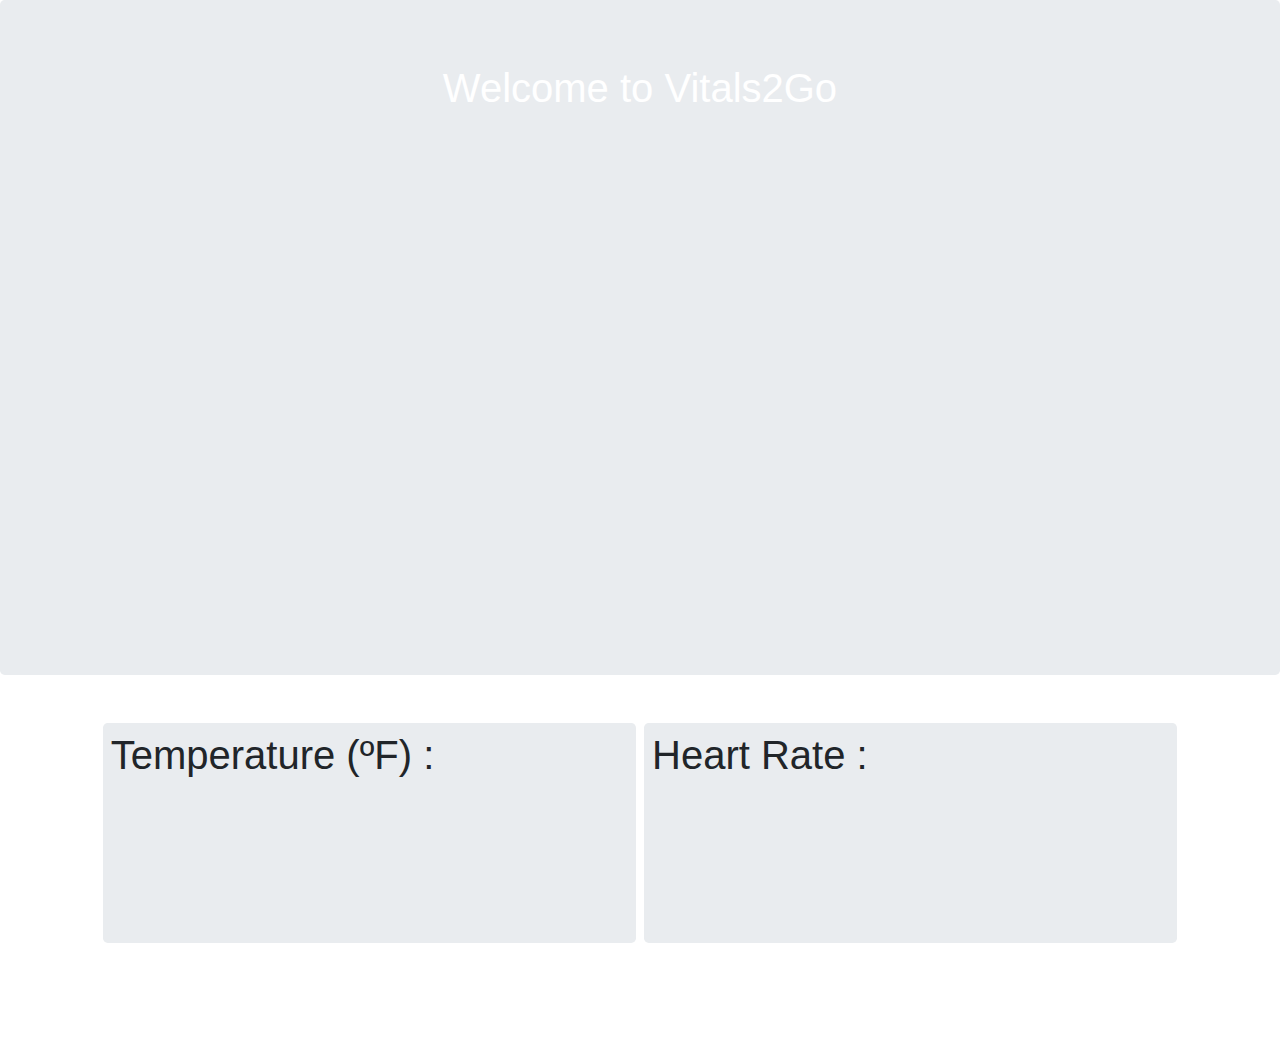
==== index.html @ 40bb1634 "Add files via upload" ====
<!DOCTYPE html>
<html  lang="en" dir="ltr">
<head>
    <meta charset="utf-8">

    <title>Vitals2Go Dashboard</title>

    
    <link rel="stylesheet" href="https://stackpath.bootstrapcdn.com/bootstrap/4.4.1/css/bootstrap.min.css" integrity="sha384-Vkoo8x4CGsO3+Hhxv8T/Q5PaXtkKtu6ug5TOeNV6gBiFeWPGFN9MuhOf23Q9Ifjh" crossorigin="anonymous">
    <script src="https://code.jquery.com/jquery-3.4.1.slim.min.js" integrity="sha384-J6qa4849blE2+poT4WnyKhv5vZF5SrPo0iEjwBvKU7imGFAV0wwj1yYfoRSJoZ+n" crossorigin="anonymous"></script>
    <script src="https://cdn.jsdelivr.net/npm/popper.js@1.16.0/dist/umd/popper.min.js" integrity="sha384-Q6E9RHvbIyZFJoft+2mJbHaEWldlvI9IOYy5n3zV9zzTtmI3UksdQRVvoxMfooAo" crossorigin="anonymous"></script>
    <script src="https://stackpath.bootstrapcdn.com/bootstrap/4.4.1/js/bootstrap.min.js" integrity="sha384-wfSDF2E50Y2D1uUdj0O3uMBJnjuUD4Ih7YwaYd1iqfktj0Uod8GCExl3Og8ifwB6" crossorigin="anonymous"></script>



    <!-- JQuery --!>
    <script src="https://ajax.googleapis.com/ajax/libs/jquery/3.4.1/jquery.min.js"></script>


    <!--Charts  -->
    <script src="http://code.highcharts.com/highcharts.js"></script>
    <script src="http://code.highcharts.com/highcharts-more.js"></script>
    <script src="http://code.highcharts.com/modules/exporting.js"></script>

    
    <script type="text/javascript" src="http://pubnub.github.io/eon/lib/eon.js"></script>


</head>

<body>

    <div class="jumbotron">
        <h1 class="text-center text-white">Welcome to Vitals2Go</h1>
    </div>
    <br>
    <br>

    <div class="container-fluid">

        <div class="row">

            <div class="col-5 jumbotron p-2 mx-1">
                <h1 class="sensor1"> Temperature (ºF) : </h1>
            </div>
            <br>

            <div class="col-5 jumbotron p-2 mx-1">
                <h1 class="sensor2">Heart Rate :</h1>
            </div>
            <br>
	    <div class


        </div>
    </div>

    <style>

        .jumbotron{
            widows: 150px;
            height: 220px;
            justify-content: center;
        }

        .row{
            justify-content: center;
        }


    </style>

    <div class="container-fluid">
        <!-- Example row of columns -->
        <div class="row">
            <div class="container-fluid" id="data-temperature">

            </div>
        </div>
    </div>
<br>
<br>
<br>

    <div class="container-fluid">
        <!-- Example row of columns -->
        <div class="row">
            <div class="container-fluid" id="data-heartbeat">

            </div>
        </div>
    </div>


    <script>
        var chartTemperatue;
        var chartHeartbeat;

        function requestData()
        {
            // Ajax call to get the Data from Flask
            var requests = $.get('/data');

            var tm = requests.done(function (result)
            {
                // Temperature
                var seriesTemperature = chartTemperatue.series[0],
                    shiftTemperature = seriesTemperature.data.length > 20;

                // Heartbeat
                var seriesHeartbeat = chartHeartbeat.series[0],
                    shiftHeartbeat = seriesTemperature.data.length > 20;

                // Add the Point
                // Time Temperature\
                var data1 = [];
                data1.push(result[0]);
                data1.push(result[1]);


                // Add the Point
                // Time Heartbeat
                var data2 = [];
                data2.push(result[0]);
                data2.push(result[2]);


                chartTemperatue.series[0].addPoint(data1, true, shiftTemperature);
                chartHeartbeat.series[0].addPoint(data2, true, shiftHeartbeat);
                $(".sensor1").text("");
                $(".sensor1").text("Temperature (ºF) : " + (data1[1]) );

                $(".sensor2").text("");
                $(".sensor2").text("Heart Rate: " +  (data2[1]) );

                // call it again after one second
                setTimeout(requestData, 2000);

            });
        }

        $(document).ready(function()
        {
            // --------------Chart 1 ----------------------------
            chartTemperatue = new Highcharts.Chart({
                chart:
                    {
                    renderTo: 'data-temperature',
                    defaultSeriesType: 'area',
                    events: {
                        load: requestData
                            }
                    },
                title:
                    {
                    text: 'Temperature'
                    },
                xAxis: {
                    type: 'datetime',
                    tickPixelInterval: 150,
                    maxZoom: 20 * 1000
                        },
                yAxis: {
                    minPadding: 0.2,
                    maxPadding: 0.2,
                    title: {
                        text: 'Value',
                        margin: 80
                            }
                         },
                series: [{
                    color : '#c23d23',
                    lineColor: '#303030',
                    name: 'Temperature',
                    data: []
                }]
            });
            // --------------Chart 1 Ends - -----------------

            chartHeartbeat = new Highcharts.Chart({
                chart:
                    {
                        renderTo: 'data-heartbeat',
                        defaultSeriesType: 'area',
                        events: {
                            load: requestData
                        }
                    },
                title:
                    {
                        text: 'Heart Rate'
                    },
                xAxis: {
                    type: 'datetime',
                    tickPixelInterval: 150,
                    maxZoom: 20 * 1000
                },
                yAxis: {
                    minPadding: 0.2,
                    maxPadding: 0.2,
                    title: {
                        text: 'Value',
                        margin: 80
                    }
                },
                series: [{
                    lineColor: '#1d82b8',
                    name: 'Heartbeat',
                    data: []
                }]
            });


        });
    </script>



<script>
    class Image{

        constructor(imgUrl, size)
        {
            this.imgUrl=imgUrl;
            this.size=size;
        }

        backgroundImage()
        {
            console.log("inside function ")
            // Select the Image
            var img = document.querySelector(".jumbotron");

            // create Css Text
            var text = "margin:auto;"+
                "background-image: url("+this.imgUrl+");" +
                "background-size:cover;"+
                "opacity:1;"+
                "background-blend-mode: darken;"+
                "height: "+ this.size + "vh;";

            img.style.cssText =  text;
        }

        centerTitle()
        {
            /*
                Center the Title
             */
            var t1 = document.querySelector("#title");
            t1.classList.add("text-black");
            t1.classList.add("text-center");
            t1.classList.add("display-5");
        }
    }
    const imgUrl = 'https://media.giphy.com/media/4BuxNh8oicPzalY0M9/giphy.gif'
    const size = "75";
    var obj = new Image(imgUrl, size);
    obj.backgroundImage();
    obj.centerTitle();
    </script>
</body>


</html>
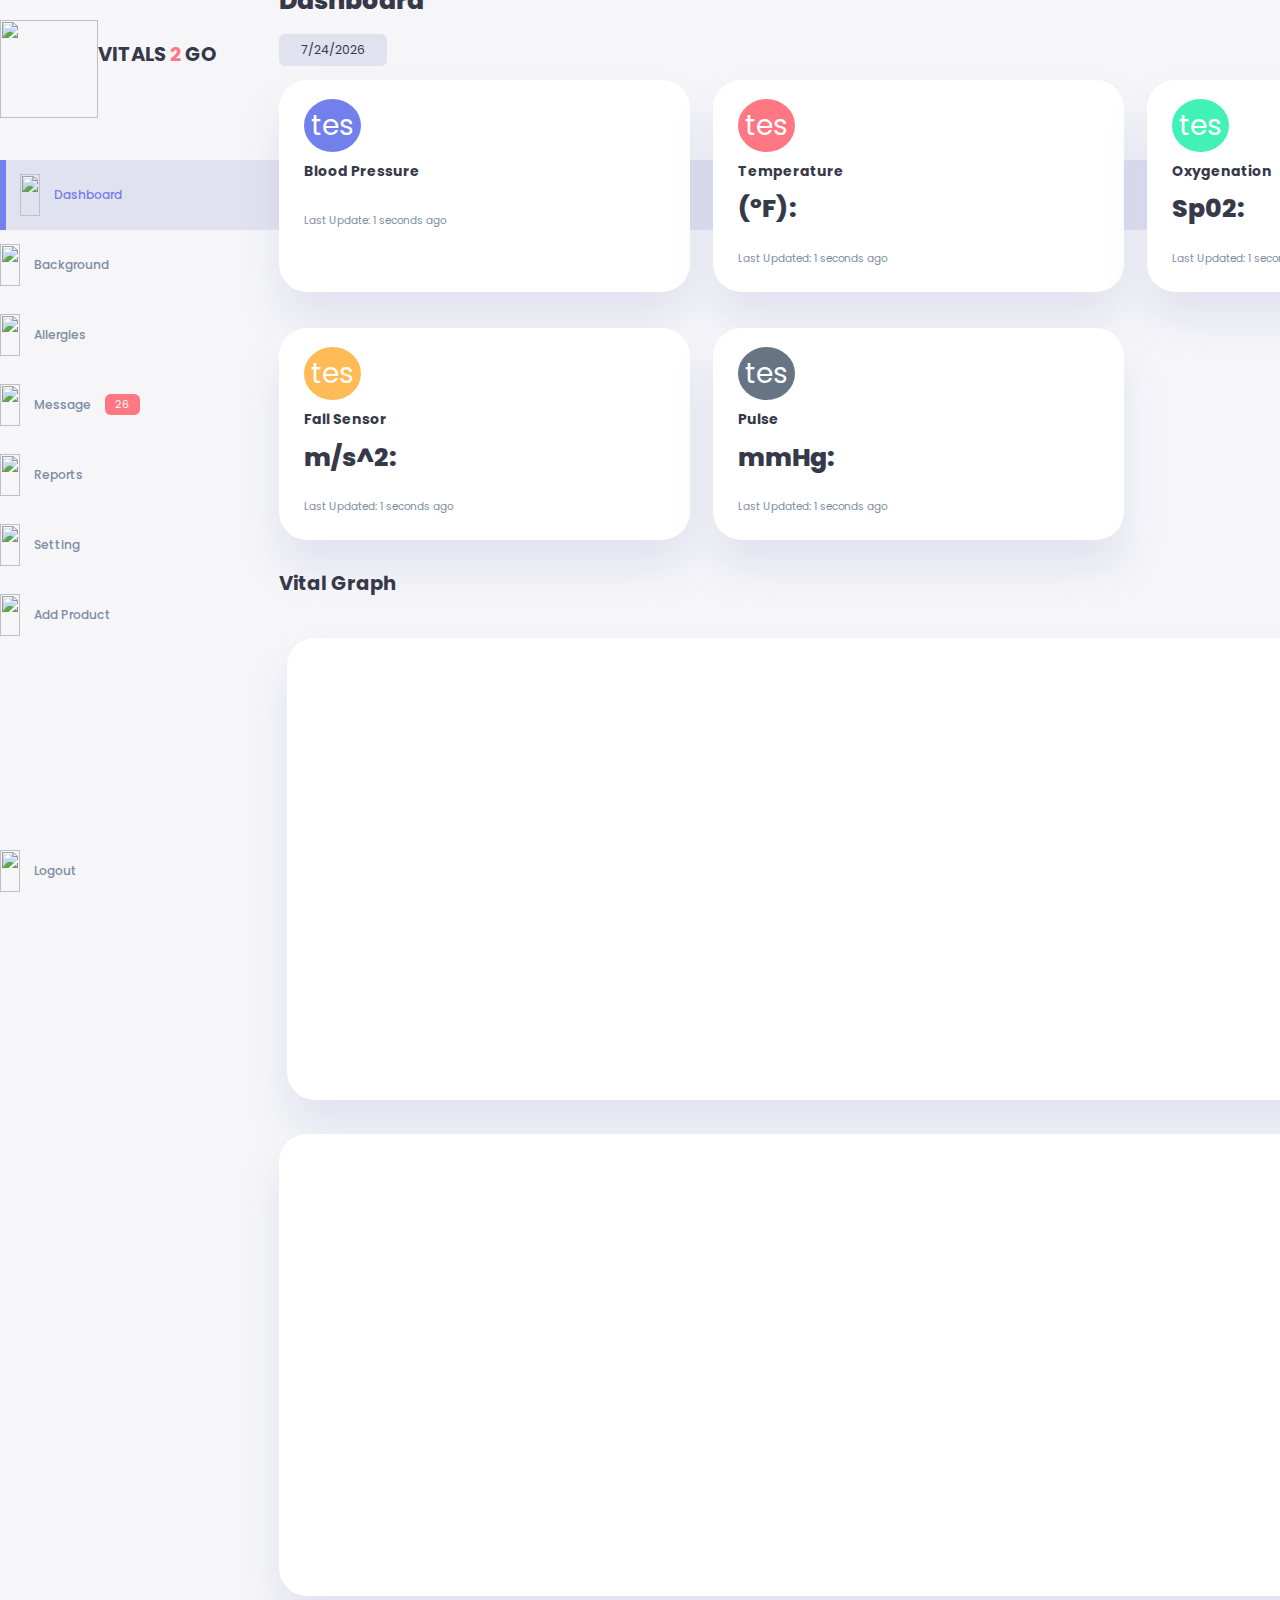
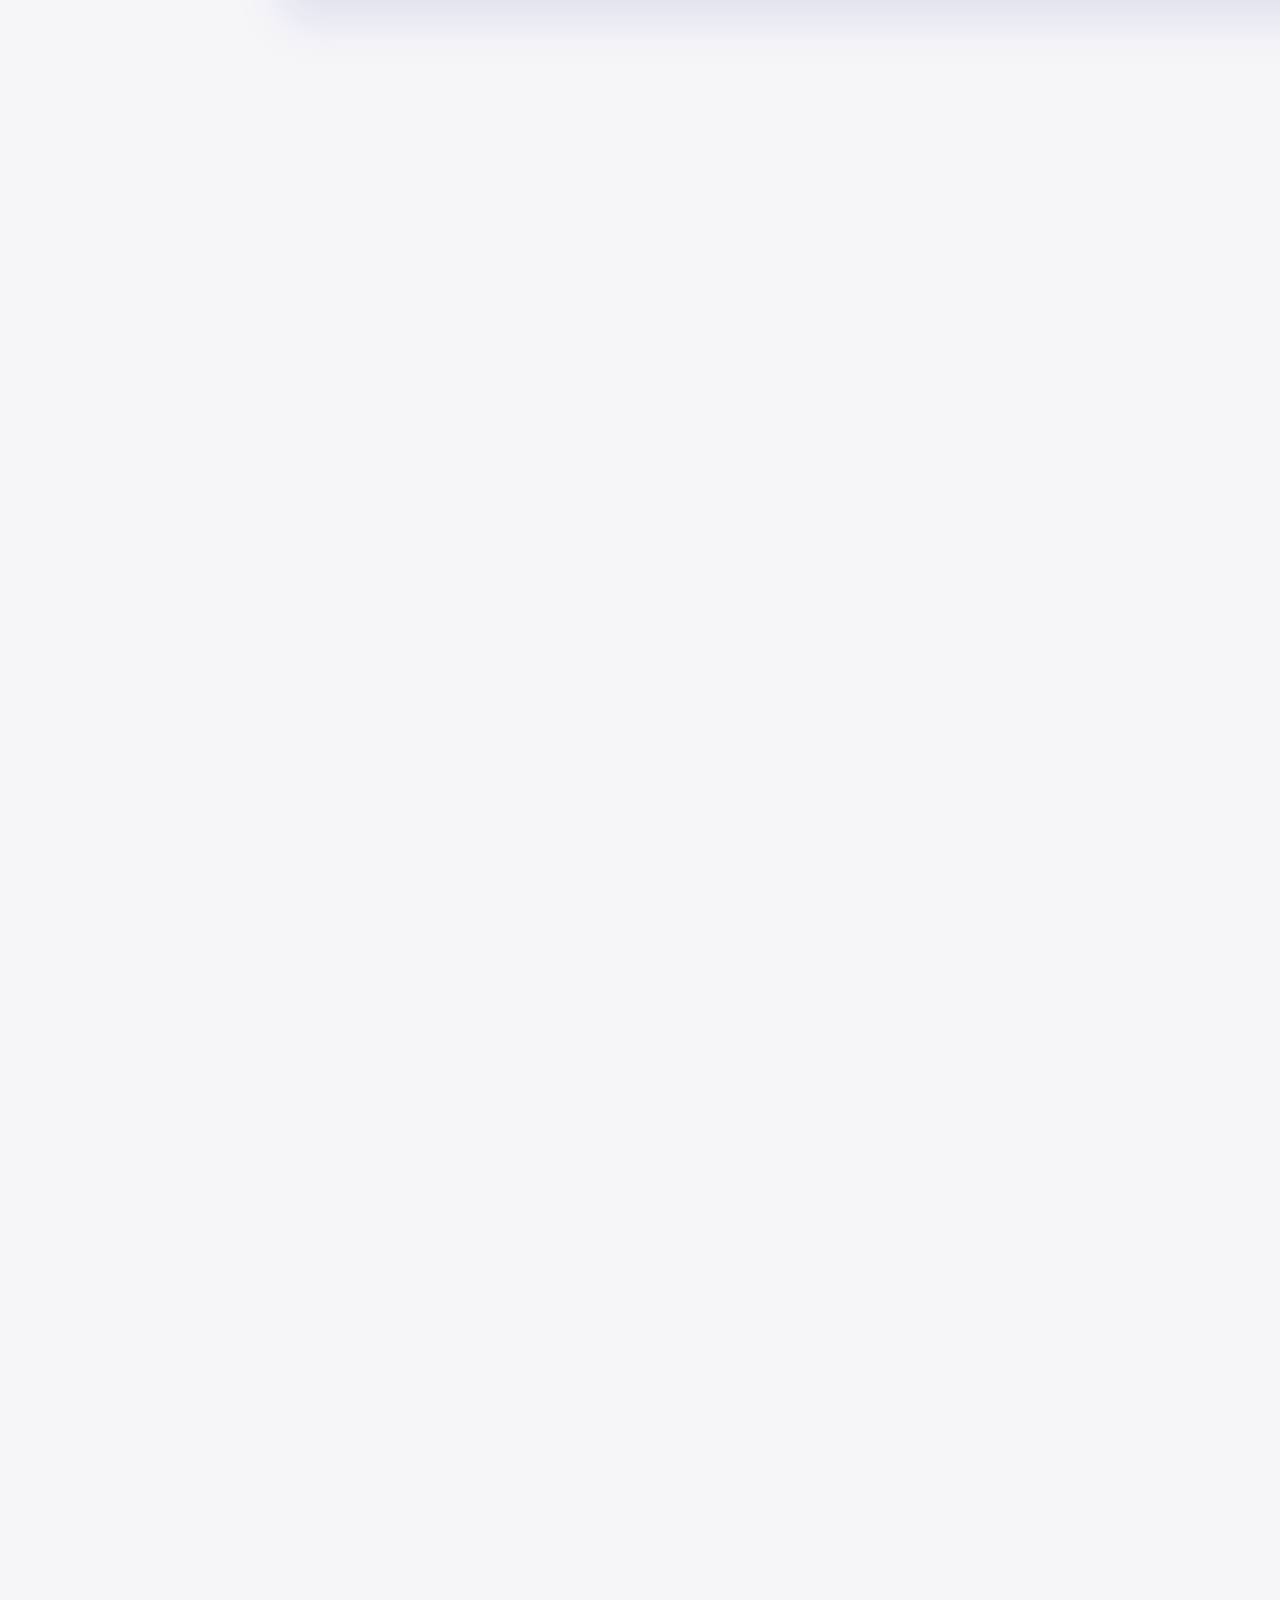
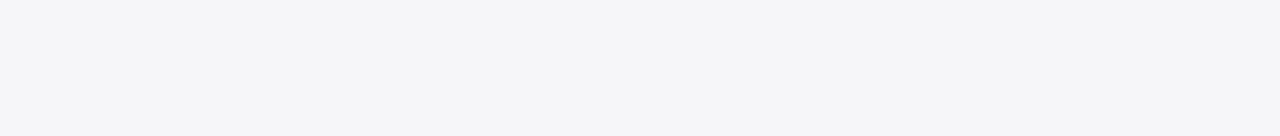
==== commit 9a7b0f61: "Update index.html" ====
--- a/index.html
+++ b/index.html
@@ -1,97 +1,35 @@
 <!DOCTYPE html>
-<html  lang="en" dir="ltr">
+<html lang="en">
 <head>
-    <meta charset="utf-8">
-
-    <title>Vitals2Go Dashboard</title>
-
-    
-    <link rel="stylesheet" href="https://stackpath.bootstrapcdn.com/bootstrap/4.4.1/css/bootstrap.min.css" integrity="sha384-Vkoo8x4CGsO3+Hhxv8T/Q5PaXtkKtu6ug5TOeNV6gBiFeWPGFN9MuhOf23Q9Ifjh" crossorigin="anonymous">
+   <meta charset="UTF-8">
+   <meta http-equiv="X-UA-Compatible" content="IE=edge">
+   <meta name="viewport" content="width=device-width, initial-scale=1.0">
+   <title>Responsive Dashboard using HTML CSS AND JAVASCRIPT</title>
+   <!--MATERIAL CDN
+   <link href="https://fonts.googleapis.com/icon?family=Material+Icons+Sharp"   rel="stylesheet">-->
+   
+
+   <script src="http://code.highcharts.com/highcharts.js"></script>
+    <script src="http://code.highcharts.com/highcharts-more.js"></script>
+    <script src="http://code.highcharts.com/modules/exporting.js"></script>
+    
+    <link rel="stylesheet" href="https://cdn.jsdelivr.net/npm/bootstrap@5.2.2/dist/css/bootstrap.min.css" integrity="sha384-Zenh87qX5JnK2Jl0vWa8Ck2rdkQ2Bzep5IDxbcnCeuOxjzrPF/et3URy9Bv1WTRi" crossorigin="anonymous">
+    
+        <script type="text/javascript" src="http://pubnub.github.io/eon/lib/eon.js"></script>
     <script src="https://code.jquery.com/jquery-3.4.1.slim.min.js" integrity="sha384-J6qa4849blE2+poT4WnyKhv5vZF5SrPo0iEjwBvKU7imGFAV0wwj1yYfoRSJoZ+n" crossorigin="anonymous"></script>
     <script src="https://cdn.jsdelivr.net/npm/popper.js@1.16.0/dist/umd/popper.min.js" integrity="sha384-Q6E9RHvbIyZFJoft+2mJbHaEWldlvI9IOYy5n3zV9zzTtmI3UksdQRVvoxMfooAo" crossorigin="anonymous"></script>
     <script src="https://stackpath.bootstrapcdn.com/bootstrap/4.4.1/js/bootstrap.min.js" integrity="sha384-wfSDF2E50Y2D1uUdj0O3uMBJnjuUD4Ih7YwaYd1iqfktj0Uod8GCExl3Og8ifwB6" crossorigin="anonymous"></script>
 
-
-
-    <!-- JQuery --!>
+    <link ref="stylesheet" src="https://pyscript.net/alpha/pyscript.css"/>
+    <script defer src="https://pyscript.net/alpha/pyscript.js"></script>
+    
+
+     <!-- Bootstraps Java Scipts Links -->
+    
+
+
+    <!-- JQuery links  -->
     <script src="https://ajax.googleapis.com/ajax/libs/jquery/3.4.1/jquery.min.js"></script>
-
-
-    <!--Charts  -->
-    <script src="http://code.highcharts.com/highcharts.js"></script>
-    <script src="http://code.highcharts.com/highcharts-more.js"></script>
-    <script src="http://code.highcharts.com/modules/exporting.js"></script>
-
-    
-    <script type="text/javascript" src="http://pubnub.github.io/eon/lib/eon.js"></script>
-
-
-</head>
-
-<body>
-
-    <div class="jumbotron">
-        <h1 class="text-center text-white">Welcome to Vitals2Go</h1>
-    </div>
-    <br>
-    <br>
-
-    <div class="container-fluid">
-
-        <div class="row">
-
-            <div class="col-5 jumbotron p-2 mx-1">
-                <h1 class="sensor1"> Temperature (ºF) : </h1>
-            </div>
-            <br>
-
-            <div class="col-5 jumbotron p-2 mx-1">
-                <h1 class="sensor2">Heart Rate :</h1>
-            </div>
-            <br>
-	    <div class
-
-
-        </div>
-    </div>
-
-    <style>
-
-        .jumbotron{
-            widows: 150px;
-            height: 220px;
-            justify-content: center;
-        }
-
-        .row{
-            justify-content: center;
-        }
-
-
-    </style>
-
-    <div class="container-fluid">
-        <!-- Example row of columns -->
-        <div class="row">
-            <div class="container-fluid" id="data-temperature">
-
-            </div>
-        </div>
-    </div>
-<br>
-<br>
-<br>
-
-    <div class="container-fluid">
-        <!-- Example row of columns -->
-        <div class="row">
-            <div class="container-fluid" id="data-heartbeat">
-
-            </div>
-        </div>
-    </div>
-
-
     <script>
         var chartTemperatue;
         var chartHeartbeat;
@@ -212,54 +150,1138 @@
 
 
         });
+
     </script>
-
-
-
-<script>
-    class Image{
-
-        constructor(imgUrl, size)
-        {
-            this.imgUrl=imgUrl;
-            this.size=size;
+<style>
+    @import url('https://fonts.googleapis.com/css2?family=Poppins:wght@300;400;500;600;700;800&display=swap');
+/*------------ ROOT VARAIBLES --------- */
+:root{
+    --color-primary: #7380ec;
+    --color-danger: #ff7782;
+    --color-success: #41f1b6;
+    --color-warning: #ffbb55;
+    --color-white: #fff;
+    --color-info-dark: #7d8da1;
+    --color-info-light: #dce1eb;
+    --color-dark: #363949;
+    --color-light: rgba(132,139,200, 0.18);
+    --color-primary-variant: #111e88;
+    --color-dark-variant: #677483;
+    --color-background: #f6f6f9;
+
+    --card-border-radius: 2rem;
+    --border-radius-1: 0.4rem;
+    --border-radius-2: 0.8rem;
+    --border-radius-3: 1.2rem;
+
+    --card-padding: 1.8rem;
+    --padding-1: 1.2rem;
+
+    --box-shadow: 0 2rem 3rem var(--color-light);
+    --button: #edeffd;
+}
+
+/*---------- DARK THEME VARIABLES ---------*/
+.dark-theme-variables{
+    --color-background: #181a1e;
+    --color-white: #202528;
+    --color-dark: #edeffd;
+    --color-dark-variant: #a3bdcc;
+    --color-light: rgba(0,0,0,0.4);
+    --box-shadow: 0 2rem 3rem var(--color-light);
+    --button : #7380ec;
+}
+
+*{
+    margin: 0;
+    padding: 0;
+    outline: 0;
+    appearance: none;
+    border: 0;
+    text-decoration: none;
+    list-style: none;
+    box-sizing: border-box;
+}
+
+html{
+    font-size: 14px;
+}
+
+body{
+    width: 100vw;
+    height: 40vh;
+    font-family: poppins, sans-serif;
+    font-size: 0.88rem;
+    background: var(--color-background);
+    user-select: none; 
+    overflow-x: hidden;
+    color: var(--color-dark);
+}
+
+.container{
+    display: grid;
+    width: 96%;
+    margin: 0 auto;
+    gap: 1.8rem;
+    grid-template-columns: 14rem auto 23rem;
+    background:red;
+}
+
+a{
+    color: var(--color-dark); 
+}
+
+img{
+    display: block;
+    width: 100%;
+}
+
+h1{
+    font-weight: 800;
+    font-size: 1.8rem;
+}
+
+h2{
+    font-size: 1.4rem;
+}
+h3{
+    font-size: 0.87rem;
+}
+h4{
+    font-size: 0.8rem;
+}
+h5{
+    font-size: 0.77rem;
+}
+
+small{
+    font-size: 0.75rem;
+}
+
+.profile-photo{
+    width: 2.8rem;
+    height: 2.8rem;
+    border-radius: 50%;
+    overflow: hidden;
+}
+
+.text-muted{
+    color: var(--color-info-dark);
+}
+
+p{
+    color: var(--color-dark-variant);
+}
+
+b{
+    color: var(--color-dark);
+}
+
+.primary{
+    color: var(--color-primary);
+}
+.danger{
+    color: var(--color-danger);
+}
+.success{
+    color: var(--color-success);
+}
+.warning{
+    color: var(--color-warning);
+}
+
+aside{
+    height: 100vh;
+}
+
+aside .top{
+    display: flex;
+    align-items: center;
+    justify-content: space-between;
+    margin-top: 1.4rem;
+}
+
+aside .logo{
+    display: flex;
+}
+aside .logo h2{
+    margin-top: 1.4rem;
+    align-items: center;
+}
+
+aside .logo img{
+    width: 7rem;
+    height: 7rem;
+}
+
+aside .close {
+    display: none;
+}
+
+/*------------SIDEBAR---------*/
+
+aside .sidebar{
+    display: flex;
+    flex-direction: column;
+    height: 86vh;
+    position: relative;
+    top: 3rem;
+}
+
+aside h3{
+    font-weight: 500;
+}
+
+aside .sidebar a{
+    display: flex;
+    color: var(--color-info-dark);
+    margin-right: 3rem;
+    gap: 1rem;
+    align-items: center;
+    position: relative;
+    height: 5rem;
+    transition: all 300ms ease;
+}
+
+aside .sidebar a img{
+    block-size: 3rem;
+    transition: all 300ms ease;
+}
+
+aside .sidebar a:last-child{
+    position: absolute;
+    bottom: 2rem;
+    width: 100%;
+}
+
+aside .sidebar a.active{
+    background: var(--color-light);
+    color: var(--color-primary);
+    margin-left: 0;
+}
+
+aside .sidebar a.active:before{
+    content: "";
+    width: 6px;
+    height: 100%;
+    background: var(--color-primary);
+}
+
+aside .sidebar a.active span{
+    color: var(--color-primary);
+    margin-left: calc(1rem-3px);
+    
+}
+
+aside .sidebar a:hover{
+    color: var(--color-primary);
+}
+
+aside .sidebar a:hover span{
+    margin-left: 1rem;
+}
+
+aside .sidebar .message-count{
+     background: var(--color-danger);
+     color: var(--color-white);
+    padding: 2px 10px;
+    font-size: 11px;
+    border-radius: var(--border-radius-1);
+}
+/*========= MAIN ===========*/
+
+main{
+    position: relative;
+    bottom: 67rem;
+    left: 19.9rem;
+ 
+}
+
+main .date{
+    display: inline-block;
+    background: var(--color-light);
+    border-radius: var(--border-radius-1);
+    margin-top: 1rem;
+    padding: 0.5rem 1.6rem;
+    color: var(--color-dark);
+}
+
+main .date input[type='date']{
+    background: transparent;
+    columns: var(--color-dark);
+}
+main .insights{
+    display: grid;
+    grid-template-columns: repeat(3,1fr);
+    gap: 1.6rem;
+}
+
+main .insights > div{
+    background: var(--color-white);
+    padding: var(--card-padding);
+    border-radius: var(--card-border-radius);
+    margin-top: 1rem;
+    box-shadow: var(--box-shadow);
+    transition: all 300ms ease;
+}
+
+main .insights > div:hover {
+    box-sizing: none;
+    
+}
+
+main .insights > div span{
+    background: var(--color-primary);
+    padding: 0.5rem;
+    border-radius: 50%;
+    color: var(--color-white);
+    font-size: 2rem;
+}
+
+main .insights > div.expenses span {
+    background: var(--color-danger);
+}
+
+main .insights > div.income span{
+    background: var(--color-success);
+}
+
+main .insights > div.fall span{
+    background: var(--color-warning);
+}
+
+main .insights > div.pulse span{
+    background: var(--color-dark-variant);
+}
+
+main .insights > div .middle{
+    display: flex;
+    align-items: center;
+    justify-content: space-between;
+}
+
+main .insights h3{
+    margin: 1rem 0 0.6rem;
+    font-size: 1rem;
+}
+
+main .insights .progress{
+    position: relative;
+    width: 92px;
+    height: 92px;
+    border-radius: 50%;
+}
+
+main .insights svg{
+    width: 7rem;
+    height: 7rem;
+}
+
+main .insights svg circle{
+    fill: none;
+    stroke: var(--color-primary);
+    stroke-width: 14;
+    stroke-linecap: round;
+    transform: translate(5px,5px);
+}
+
+main .insights .sales svg circle{
+    stroke-dashoffset: 20;
+    stroke-dasharray: 25;
+}
+
+main .insights .expenses svg circle{
+    stroke-dashoffset: 20;
+    stroke-dasharray: 80;
+}
+main .insights .income svg circle{
+    stroke-dashoffset: 35;
+    stroke-dasharray: 110;
+}
+
+main .insights .fall svg circle{
+    stroke-dashoffset: 34;
+    stroke-dasharray: 100;
+}
+
+main .insights .pulse svg circle{
+    stroke-dashoffset: 34;
+    stroke-dasharray: 149;
+}
+
+main .insights .progress .number{
+    position: absolute;
+    top: 0;
+    left: 0;
+    height: 100%;
+    width: 100%;
+    display: flex;
+    justify-content: center;
+    align-items: center;
+}
+
+main .insights small{
+    margin-top: 1.6rem;
+    display: block;
+}
+
+
+/* ========== Vital Graph =========*/
+main .recent-orders{
+    margin-top: 2rem;
+}
+
+main .recent-orders h2{
+    margin-bottom: 0.8rem;
+    
+    
+}
+
+main .recent-orders{
+    display: grid;
+    grid-template-columns: repeat(3,1fr);
+    gap: 1.6rem;
+}
+
+main .recent-orders> div{
+    background: var(--color-white);
+    padding: var(--card-padding);
+    border-radius: var(--card-border-radius);
+    margin-top: 5rem;
+    box-shadow: var(--box-shadow);
+    transition: all 500ms ease;
+}
+
+main .recent-orders > div:hover {
+    box-sizing: none;
+    
+}
+
+main .recent-orders .card{
+    background: var(--color-white);
+    width: 100%;
+    border-radius: var(--card-border-radius);
+    padding: var(--card-padding);
+    box-shadow: var(--box-shadow);
+    transform: all 300ms ease;
+    text-align: left;
+    height: 100%;
+
+}
+
+main .recent-orders .card{
+    margin-bottom: 1.8rem;
+    background:var(--color-white);
+    
+    
+}
+
+main .recent-orders .card:hover{
+    box-shadow: none;
+    
+}
+
+main .card tbody td{
+    height: 12.8rem;                            /* Incease Chart Size*/
+    border-bottom: 1px solid var(--color-light);
+    color: var(--color-dark-variat);
+    text-align-last: left;
+    
+}
+main .card tbody tr:last-child td{
+    border: none;
+    
+}
+
+main .recent-orders a{
+    text-align: left;
+    display: block;
+    margin: 1rem auto;
+    color: var(--color-primary);
+    
+}
+/*=========RIGHT=========*/
+.right{
+    position: relative;
+    bottom:191rem;
+    left:112rem;
+}
+
+.right .top{
+    display: flex;
+    justify-content: end;
+    gap: 4rem;
+}
+
+.right .top button{
+    display:center;
+    background:none;
+    
+}
+
+.right .theme-toggler{
+    background: var(--color-light);
+    display: none;
+    justify-content: space-between;
+    align-items: center;
+    height: 1.6rem;
+    width: 4.5rem;
+    cursor: pointer;
+    border-radius: var(--border-radius-1);
+    
+    
+    
+}
+.right .theme-toggler{
+    background: var(--color-light);
+    display: flex;
+    justify-content: center;
+    align-items: center;
+    height: 3rem;
+    width: 7.6rem;
+    cursor: pointer;
+    border-radius: var(--border-radius-1);
+    
+    
+    
+}
+
+.right .theme-toggler span{
+    font-size: 1.2rem;
+    width: 2rem;
+    height: 100%;
+    display: flex;
+    align-items: center;
+    justify-content: center;
+    background: var(--button);
+    border-radius: var(--border-radius-1);
+    margin: 0 0 0 7%;
+    color: var(--color-primary-variant);
+    
+    
+}
+
+
+.right .theme-toggler  span.active {
+    background: var(--color-primary);
+    border-radius: var(--border-radius-1);
+    color: white;
+    width: 1.7rem;
+    height: 1.7rem;
+    margin: 0 0 0 5%;
+    
+    
+}
+
+.right .top .profile{
+    display: flex;
+    gap: 2rem;
+    text-align: right;
+    
+}
+
+/*=============RECENT UDATES==========*/
+.right .recent-updates{
+    margin-top: 1rem;
+}
+
+.right .recent-updates h2{
+    margin-bottom: 0.8rem;
+}
+
+.right .recent-updates .updates{
+    background: var(--color-white);
+    padding: var(--card-padding);
+    border-radius: var(--card-border-radius);
+    box-shadow: var(--box-shadow);
+    transform: all 300ms ease;
+}
+
+.right .recent-updates .updates:hover{
+    box-shadow: none;
+}
+
+.right .recent-updates .updates .update{
+    display: grid;
+    grid-template-columns: 2.6rem auto;
+    gap: 1rem;
+    margin-bottom: 1rem;
+}
+
+/*================== SALES ANALYTICS====================*/
+
+.right .sales-analytics{
+    margin-top: 2rem;
+}
+
+.right .sales-analytics h2{
+    margin-bottom: 0.8rem;
+}
+
+.right .sales-analytics .item{
+    background: var(--color-white);
+    display: flex;
+    align-items: center;
+    gap: 1rem;
+    margin-bottom: 0.7rem;
+    padding: 1.4rem var(--card-padding);
+    border-radius: var(--border-radius-3);
+    box-shadow: var(--box-shadow);
+    transition: all 300ms ease;
+}
+
+.right .sales-analytics .item:hover{
+    box-shadow: none;
+}
+
+.right .sales-analytics .item .right{
+    display: flex;
+    justify-content: space-between;
+    align-items: start;
+    margin: 0;
+    width: 100%;
+}
+
+.right .sales-analytics .item .icon{
+    padding: 0.6rem;
+    color: var(--color-white);
+    border-radius: 50%;
+    background: var(--color-primary);
+    display: flex;
+}
+
+.right .sales-analytics .item.offline .icon{
+    background: var(--color-danger);
+}
+
+.right .sales-analytics .item.customers .icon{
+    background: var(--color-success);
+}
+
+.right .sales-analytics .add-product{
+    background: transparent;
+    border: 2px dashed var(--color-primary);
+    color: var(--color-primary);
+    display: flex;
+    align-items: center;
+    justify-content: center;
+}
+.right .sales-analytics .add-product:hover{
+    background: var(--color-primary);
+    color: white;
+}
+.right .sales-analytics .add-product div{
+    display: flex;
+    align-items: center;
+    gap: 0.6rem;
+}
+
+.right .sales-analytics .add-product div h3{
+    font-weight: 600;
+}
+
+
+/*================= MEDIA QUERIES ================*/
+
+@media screen and (max-width:1200px){
+    
+    .container{
+    width: 94%;
+    grid-template-columns: 7rem auto 23rem;
+    }
+    
+    aside .logo img{
+        width: 8rem;
+        height: 8rem;
+    }
+    aside .logo h2{
+        display: none;
+    }
+    aside .sidebar h3{
+        display: none;
+    }
+    aside .sidebar a{
+        width: 5.6rem;
+    }
+    aside .sidebar a.last-child{
+        position: relative;
+        margin-top: 1.8rem;
+    }
+
+    main .insights{
+        grid-template-columns: 1fr;
+        gap: 0;
+    }
+
+    main .recent-orders{
+    width: 94%;
+    position: sticky;
+    left: 50%;
+    transform: translateX(-10%);
+    margin: 2rem 0 0 8.8rem;
+    }
+    main .recent-orders table{
+        width: 55vw;
+    }
+
+    main table thead tr th:last-child, 
+    main table thead tr th:first-child{
+        display: none; 
+    }
+    main table tbody tr td:last-child, 
+    main table tbody tr td:first-child{
+        display: none; 
+    }
+}
+/*================= MEDIA QUERIES ================*/
+@media screen and (max-width:768px){
+    .container{
+        width: 100%;
+        grid-template-columns: 1fr;
+    }
+    aside{
+        position: fixed;
+        left: -100%;
+        background: var(--color-white);
+        width: 18rem;
+        z-index: 3;
+        box-shadow: 1rem 3rem 4rem var(--color-light);
+        height: 100vh;
+        padding-right: var(--card-padding);
+        display: none;
+        animation: showMenu 400ms ease forwards;
+    }
+    @keyframes showMenu{
+        to{
+            left: 0;
         }
-
-        backgroundImage()
-        {
-            console.log("inside function ")
-            // Select the Image
-            var img = document.querySelector(".jumbotron");
-
-            // create Css Text
-            var text = "margin:auto;"+
-                "background-image: url("+this.imgUrl+");" +
-                "background-size:cover;"+
-                "opacity:1;"+
-                "background-blend-mode: darken;"+
-                "height: "+ this.size + "vh;";
-
-            img.style.cssText =  text;
-        }
-
-        centerTitle()
-        {
-            /*
-                Center the Title
-             */
-            var t1 = document.querySelector("#title");
-            t1.classList.add("text-black");
-            t1.classList.add("text-center");
-            t1.classList.add("display-5");
-        }
-    }
-    const imgUrl = 'https://media.giphy.com/media/4BuxNh8oicPzalY0M9/giphy.gif'
-    const size = "75";
-    var obj = new Image(imgUrl, size);
-    obj.backgroundImage();
-    obj.centerTitle();
-    </script>
-</body>
-
-
+    }
+    aside .logo{
+        margin-left: 1rem;
+    }
+    aside .logo img{
+        width: 3.5rem;
+        height: 3.5rem;
+    }
+    aside .logo h2{
+        display: inline;
+        margin-top: 0.8rem;
+    }
+    aside .sidebar h3{
+        display: inline;
+    }
+    aside .sidebar a{
+        width: 100%;
+        height: 3.4rem;
+    } 
+    aside .sidebar a:last-child{
+        position: absolute;
+        bottom: 5rem ;
+    }
+    aside .close{
+        display: inline-block;
+        cursor: pointer;
+    }
+    main{
+        margin-top: 8rem;
+        padding:  0 1rem;
+    }
+    main .recent-orders{
+        position: relative;
+        margin: 3rem 0 0 -14rem;
+        width: 100%;
+    }
+     main .recent-orders table{
+        width: 100%;
+        margin: 0;
+     }
+     .right{
+        width: 94%;
+        margin: 0 auto 4rem;
+     }
+     .right .top{
+        position: fixed;
+        top: -10;
+        left: 0;
+        align-items: center;
+        padding: 0 0.8rem;
+        height: 4.6rem;
+        background: var(--color-white);
+        width: 100%;
+        margin: 0;
+        z-index: 2;
+        box-shadow: 0 1rem 1rem var(--color-light);
+     }
+     .right .top .theme-toggler{
+        width: 4.4rem;
+        position: absolute;
+        left: 66%;
+     }
+     .right .profile .info{
+        display: none;
+     }
+     .right .top button{
+        display: inline-block;
+        background: transparent;
+        cursor: pointer;
+        color: var(--color-dark);
+        position: absolute;
+        left: 1rem;
+    }
+    .right .top button span{
+        font-size: 2rem;
+    }
+}
+</style>
+</head>
+<body style="background:var(--color-background);">
+   <div class="container-fluid" id="theme">
+       <aside class="col-sm-2">
+           <div class="top col-sm-2">
+               <div class="logo">
+                   <img src="./image/vitals2go.png">
+                   <h2 style="color: var(--color-dark)">VITALS <span class="danger">2</span> GO</h2>
+               </div>
+               <div class="close" id="close-btn">
+                   <span class="material-icons-sharp">close</span> >   
+               </div>
+           </div>
+           <div class="sidebar">
+               <a href="index.html" class="active">
+                  <span> <img src="./image/grid.png"></span>
+                   <h3>Dashboard</h3>
+               </a>
+               <a href="index2.html">
+                <span><img src="./image/person.png"></span>
+                   <h3>Background</h3>
+               </a>
+               <a href="index3.html">
+                <span><img src="./image/medicine.png"></span>
+                   <h3>Allergies</h3>
+               </a>
+               <a href="index4.html">
+                <span><img src="./image/mail.png"></span>
+                   <h3>Message</h3>
+                   <span class="message-count">26</span>
+               </a>
+               <a href="index5.html">
+                <span><img src="./image/report.png"></span>
+               <h3>Reports</h3>
+                </a>
+               <a href="index6.html">
+                <span><img src="./image/setting.png"></span>
+                   <h3>Setting</h3>
+               </a>
+               <a href="index7.html">
+                <span><img src="./image/grid.png"></span>
+                   <h3>Add Product</h3>
+               </a>
+               <a href="Welcomepage.html">
+                <span><img src="./image/logout.png"></span>
+                   <h3>Logout</h3>
+               </a>
+           </div>
+       </aside>
+       <!--------- END OF ASIDE------------->
+       <main class="col-sm-8">
+           <h1 stylde="color: var(--color-dark);">Dashboard</h1>
+           <div class="date">
+               <div id="current_date"></div>
+                   <script>
+                   date = new Date();
+                   year = date.getFullYear();
+                   month = date.getMonth() + 1;
+                   day = date.getDate();
+                   document.getElementById("current_date").innerHTML = month + "/" + day + "/" + year;
+                   </script>
+           </div>
+           <div class="insights">
+               <div class="sales">
+                   <span class="circle">tes</span>
+                   <div class="middle">
+                       <div class="left">
+                           <h3>Blood Pressure</h3>
+                           <!--<h1>180/68</h1>-->
+                        <div>
+                            <h1 class="sensor1"></h1>
+                        </div>
+                                <!--INSERT -->
+                       </div>
+                       <!--
+                       <div class="progress">
+                       <svg>
+                           <circle cx='38' cy='38' r='36'></circle>
+                       </svg>
+                       <div class="number">
+                   </div>
+                   </div>
+                    -->
+                   </div>
+                   <small class="text-muted">Last Update: 1 seconds ago</small>
+               </div>
+               <!---------END OF SALES --------->
+               <div class="expenses">
+                <span class="circle">tes</span>
+                   <div class="middle">
+                       <div class="left">
+                           <h3>Temperature</h3>
+                           <div>
+                            <h1 class="sensor2">(ºF):</h1>
+                        </div>
+                       </div>
+                      
+                       <!--
+                       <div class="progress">
+                       <svg>
+                           <circle cx='38' cy='38' r='36'></circle>
+                       </svg>
+                        <div class="number" >
+                       
+                       </div>
+                       </div>
+                    -->
+                   </div>
+                   <small class="text-muted">Last Updated: 1 seconds ago</small>
+               </div>
+               <!---------END OF EXPENSES --------->
+               <div class="income">
+                <span class="circle">tes</span>
+                   <div class="middle">
+                       <div class="left">
+                           <h3>Oxygenation</h3>
+                           <div>
+                            <h1 class="sensor3">Sp02:</h1>
+                        </div>
+                       </div>
+                       <!--
+                       <div class="progress">
+                       <svg>
+                           <circle cx='38' cy='38' r='36'></circle>
+                       </svg>
+                       <div class="number">
+                       </div>
+                   </div>
+                   -->
+                   </div>
+                   <small class="text-muted">Last Updated: 1 seconds ago</small>
+               </div>
+               <!---------END OF INCOME --------->
+               <div class="fall">
+                <span class="circle">tes</span>
+                   <div class="middle">
+                       <div class="left">
+                           <h3>Fall Sensor</h3>
+                           <div>
+                               <h1 class="sensor4">m/s^2:</h1>
+                        </div>
+                       </div>
+                       <!--
+                       <div class="progress">
+                       <svg>
+                           <circle cx='38' cy='38' r='36'></circle>
+                       </svg>
+                       <div class="number">
+                   </div>
+                   </div>
+                   -->
+                   </div>
+                   <small class="text-muted">Last Updated: 1 seconds ago</small>
+               </div>
+               <!---------END OF HEARTRATE------->
+               <div class="pulse">
+                <span class="circle">tes</span>
+                   <div class="middle">
+                       <div class="left">
+                           <h3>Pulse</h3>
+                           <div>
+                            <h1 class="sensor5">mmHg:</h1>
+                        </div>
+                       </div>
+                       <!--
+                       <div class="progress">
+                       <svg>
+                           <circle cx='38' cy='38' r='36'></circle>
+                       </svg>
+                       <div class="number">
+                   </div>
+                   </div>
+                -->
+                   </div>
+                   <small class="text-muted">Last Updated: 1 seconds ago</small>
+               </div>
+               <!--------- END OF PULSE---------->
+           </div>
+           <!---------- END OF INSIGHTS--------->
+           <div class="recent-orders">
+               <h2 style="color: var(--color-dark);">Vital Graph</h2>
+               <!--
+               <table>
+                   <thead>
+                       <tr>
+                           <th>Product Name</th>
+                           <th>Status</th>
+                           <th>Details</th>
+                       </tr>
+                   </thead>
+                   <tbody>
+                    <tr>
+                        <td>Temperature</td>
+                        <td id="data-heartbeat"></td>
+                        <td>Details</td>
+                    </tr>
+                    <tr>
+                        <td>Oxygenation</td>
+                        <td id="data-heartbeat"></td>
+                        <td>Details</td>
+                    </tr>
+                    <tr>
+                        <td>Fall Sensor</td>
+                        <td id="data-heartbeat"></td>
+                        <td>Details</td>
+                    </tr>
+                    <tr>
+                        <td>Pulse Sensor</td>
+                        <td id="data-heartbeat"></td>
+                        <td>Details</td>
+                    </tr>
+                    <tr>
+                        <td>HeartBeat</td>
+                        <td id="data-heartbeat"></td>
+                        <td>Details</td>
+                    </tr>
+                   </tbody>
+               </table>
+               <a href="#">Show All</a>
+               -->
+              
+               <div class="card" style="position:relative;right:92rem;width:90rem;height: 33rem;">
+                <div class="row1">
+                    <div id="data-temperature" style=" border-radius: 2%;width: 85rem;">
+                    </div>
+                    </div>
+               </div>
+               <br>
+               <div class="card" style="position: relative;width: 91rem;height: 33rem;bottom:6rem;">
+                <div class="row2">
+                    <div id="data-humidity" style=" border-radius: 2%;">
+                    </div>
+                    </div>
+               </div>
+
+               
+           </div>
+       </main>
+       <!------------END OF MAIN--------------->
+       <div class="right col-sm-2">
+           <div class="top">
+            <button id="menu-btn" onclick="darkmode()">
+                <!---->
+                <div class="theme-toggler">
+                    <p style="justify-content: space-between;align-items:center;font-size: 15px; margin-top:10%">Dark Mode</p>
+                    <span class="material-icons-sharp"></span>
+                </div>
+                <!---->
+            </button>
+               <div class="profile">
+                   <div class="info"> 
+                       <p>Hey, <b> Daniel</b></p>
+                       <small class="text-muted">Patient</small>
+                   </div>
+                   <div class="profile-photo">
+                       <img src="./image/profilepic.jpg">
+                   </div>
+               </div>
+           </div>
+            <!----- END OF TOP------->
+            <div class="recent-updates" style="color: var(--color-dark);">
+               <h2>Recent Updates</h2>
+               <div class="updates">
+                   <div class="update">
+                       <div class="profile-photo">
+                           <img src="./image/pic2.jpg">
+                       </div>
+                       <div class="message">
+                            <p><b>Mike Tyson</b> Received his order of METH.</p>
+                           <small class="text-muted">2 minutes ago</small>
+                       </div>
+                   </div>
+                   <div class="update">
+                       <div class="profile-photo">
+                           <img src="./image/pic3.jpeg">
+                       </div>
+                       <div class="message">
+                            <p><b>Mike Tyson</b> Received his order of candy.</p>
+                           <small class="text-muted">2 minutes ago</small>
+                       </div>
+                   </div>
+                   <div class="update">
+                       <div class="profile-photo">
+                           <img src="./image/pic4.jpg">
+                       </div>
+                       <div class="message">
+                            <p><b>Mike Tyson</b> Received his order of weed.</p>
+                           <small class="text-muted">2 minutes ago</small>
+                       </div>
+                   </div>
+            </div>
+       </div>
+       <!------------- END OF RECENT UDPATES ------------>
+       <div class="sales-analytics" style="color: var(--color-dark);">
+           <h2>Memos</h2>
+           <div class="item online">
+               <div class="icon">
+                   <span class="material-icons-sharp">per</span>
+               </div>
+               <div class="right">
+                   <div class="info">
+                       <h3>MRI appt.</h3>
+                       <small class="text-muted"> Last 1 Hours</small>
+                   </div>
+                   <h5 class="success">On Time</h5>   <!-- box 1 percentage-->
+                   <h3>10/5/2022</h3>
+               </div>
+           </div>
+           <div class="item offline">
+               <div class="icon">
+                   <span class="material-icons-sharp">per</span>
+               </div>
+               <div class="right">
+                   <div class="info">
+                       <h3>EKG appt.</h3>
+                       <small class="text-muted"> Last 24 Hours</small>
+                   </div>
+                   <h5 class="danger">Late</h5>
+                   <h3>9/30/2022</h3>
+               </div>
+           </div>
+           <div class="item customers">
+               <div class="icon">
+                   <span class="material-icons-sharp">per</span>
+               </div>
+               <div class="right">
+                   <div class="info">
+                       <h3>Medication</h3>
+                       <small class="text-muted"> Last 4 Hours</small>
+                   </div>
+                   <h5 class="success">Ready</h5>
+                   <h3>10/2/2022</h3>
+               </div>
+           </div>
+           <div class="item add-product">
+               <div>
+                   <span class="material-icons-sharp">add</span>
+                   <h3>Add Product</h3>
+               </div>
+           </div>
+       </div>
+       <!--------- END OF MEMOS------------>
+   </div>
+</div>
+   <!--<script src="./Orders.js"> </script>-->
+   <script src="./index.js"> </script>
+   <script src="./python.js"></script>
+   <script src="./javascript.html"></script>
+   <script src="./app.py"></script>
+   <script src="./Bloodpressure.js"></script>
+   <script src="./index.html"></script>
 </html>
